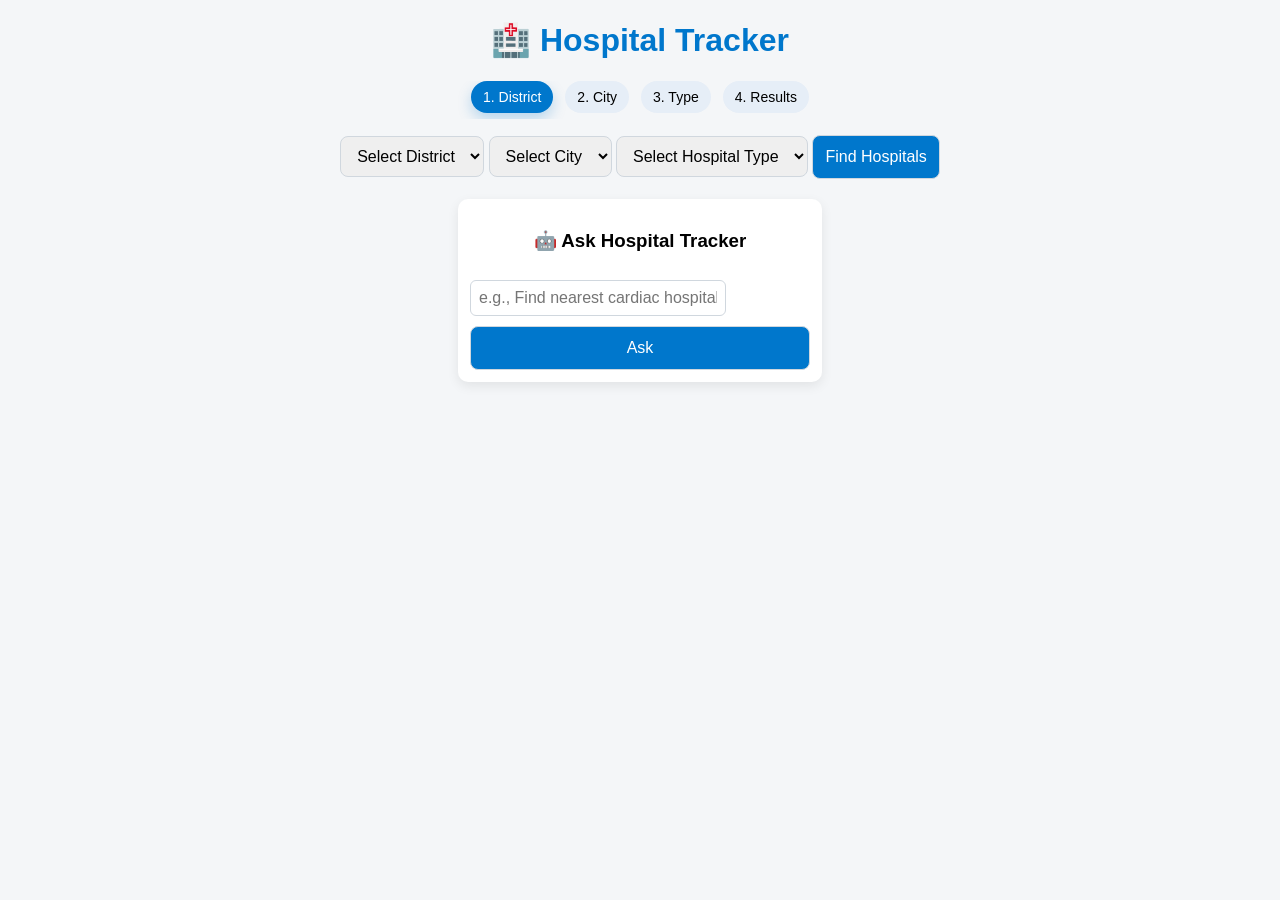
==== index.html @ 2f65fbce "Frontend for Hospital Tracker (live API wired)" ====
<!DOCTYPE html>
<html>
<head>
  <title>Hospital Tracker</title>
  <link rel="stylesheet" href="style.css">
  <meta name="viewport" content="width=device-width, initial-scale=1.0" />
</head>
<body>
  <h1>🏥 Hospital Tracker</h1>

  <div class="stepper">
  <span class="step active" id="step-1" data-step="1">1. District</span>
  <span class="step" id="step-2" data-step="2">2. City</span>
  <span class="step" id="step-3" data-step="3">3. Type</span>
  <span class="step" id="step-4" data-step="4">4. Results</span>
</div>

  <select id="district">
  <option value="">Select District</option>
</select>

  <select id="city">
    <option value="">Select City</option>
  </select>

  <select id="type">
    <option value="">Select Hospital Type</option>
    <option value="Private">Private</option>
    <option value="Government">Government</option>
  </select>

  <button onclick="findHospitals()">Find Hospitals</button>

  <div class="chat">
  <h3>🤖 Ask Hospital Tracker</h3>
  <input id="chatInput" placeholder="e.g., Find nearest cardiac hospital" />
  <button onclick="handleChat()">Ask</button>
  </div>

  <div id="results"></div>

  <script src="script.js"></script>
</body>
</html>
---- style.css ----
body {
  background-color: #f4f6f8;
  font-family: Arial;
  text-align: center;
}

/* Base responsive layout */
.container {
  max-width: 960px;
  margin: 0 auto;
  padding: 12px;
}

.filters, .chat {
  display: grid;
  grid-template-columns: 1fr;
  gap: 10px;
}

select, input, button {
  font-size: 16px; /* prevent iOS zoom */
  padding: 10px 12px;
  border-radius: 10px;
}

button {
  min-height: 44px; /* touch target */
}

/* Stepper responsive */
.stepper {
  display: flex;
  flex-wrap: wrap;
  gap: 8px;
  overflow-x: auto;
  padding-bottom: 6px;
}

.step {
  white-space: nowrap;
  flex: 0 0 auto;
}

/* Cards on mobile */
.card {
  padding: 12px;
  border-radius: 14px;
  margin: 10px 0;
}

.card h3 {
  font-size: 1.05rem;
  margin-bottom: 6px;
}

.card p, .card a {
  font-size: 0.95rem;
  line-height: 1.4;
}

/* Chat mobile */
.chat {
  width: 100%;
  max-width: 100%;
}

.chat input {
  width: 100%;
}

h1 {
  color: #0077cc;
}
.card {
  background: white;
  margin: 12px auto;
  padding: 16px;
  width: 320px;
  border-radius: 10px;
  box-shadow: 0 4px 12px rgba(0,0,0,0.1);
  text-align: left;
}
.stepper {
  display: flex;
  justify-content: center;
  gap: 12px;
  margin-bottom: 16px;
  flex-wrap: wrap;
}

.step {
  padding: 8px 12px;
  border-radius: 999px;
  background: #e6eef7;
  font-size: 14px;
}

.step.active {
  background: #0077cc;
  color: white;
}
select, button {
  padding: 10px 12px;
  border-radius: 8px;
  border: 1px solid #d0d7de;
}

button {
  background: #0077cc;
  color: white;
  cursor: pointer;
}

button:hover {
  opacity: 0.9;
}

a {
  display: inline-block;
  margin-top: 6px;
  text-decoration: none;
}
.chat {
  margin: 20px auto;
  width: 340px;
  background: #ffffff;
  padding: 12px;
  border-radius: 10px;
  box-shadow: 0 4px 12px rgba(0,0,0,0.08);
}

.chat input {
  width: 70%;
  padding: 8px;
  border-radius: 6px;
  border: 1px solid #d0d7de;
}

.step {
  cursor: pointer;
  transition: all 0.2s ease;
}

.step.active {
  background: #0077cc;
  color: #fff;
  box-shadow: 0 6px 14px rgba(0, 119, 204, 0.25);
}

.step.completed {
  background: #e8f6ee;
  color: #1f7a4d;
  box-shadow: inset 0 0 0 1px #a9e0c7;
}

.step.completed::before {
  content: "";
}

@media (min-width: 768px) {
  .filters {
    grid-template-columns: repeat(3, 1fr) auto;
    align-items: center;
  }

  .chat {
    max-width: 420px;
  }

  .container {
    padding: 20px;
  }
}
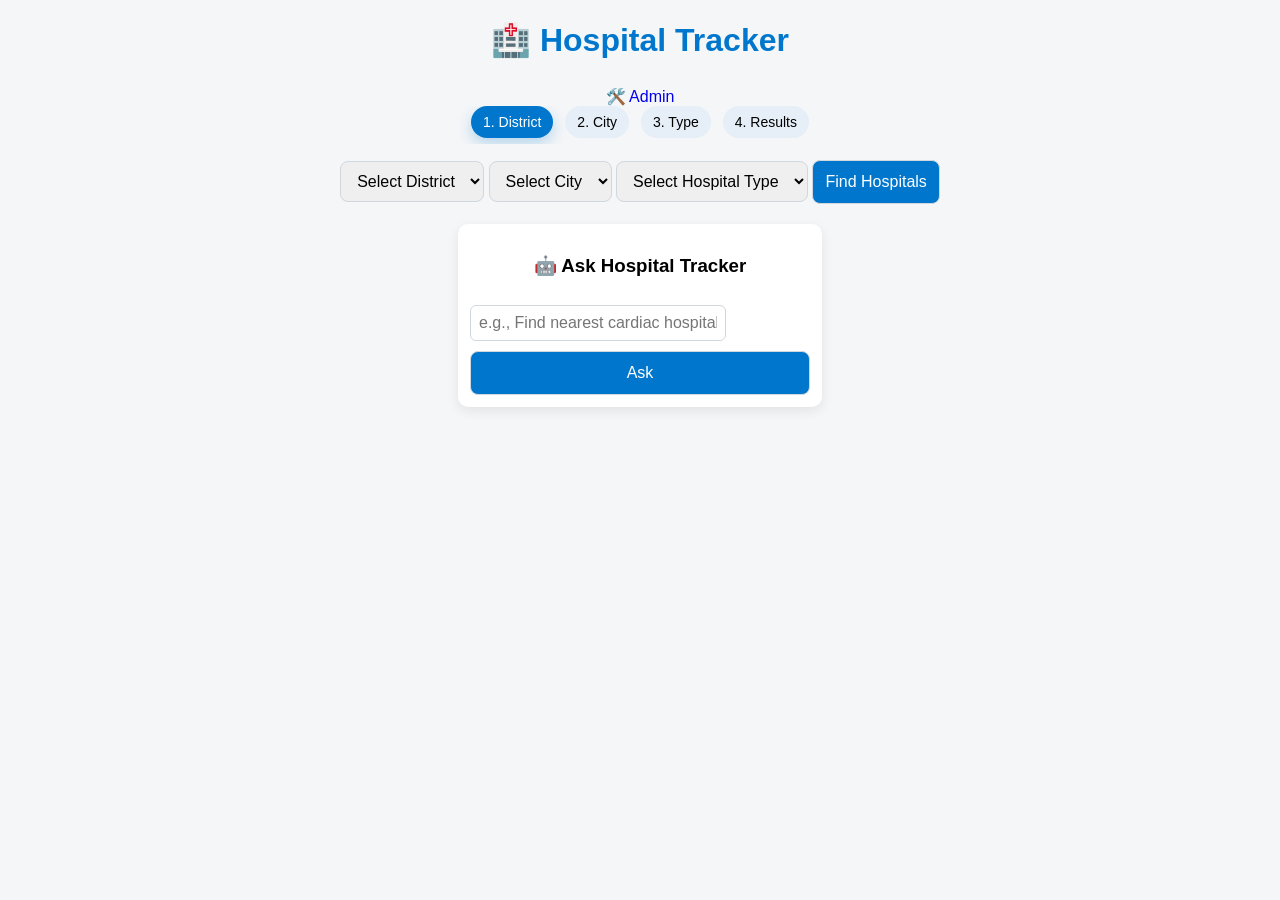
==== commit 7a26a011: "Update index.html" ====
--- a/index.html
+++ b/index.html
@@ -7,6 +7,8 @@
 </head>
 <body>
   <h1>🏥 Hospital Tracker</h1>
+
+  <a href="/admin.html" class="admin-link" title="Admin Panel">🛠️ Admin</a>
 
   <div class="stepper">
   <span class="step active" id="step-1" data-step="1">1. District</span>
@@ -41,4 +43,4 @@
 
   <script src="script.js"></script>
 </body>
-</html>+</html>
--- a/style.css
+++ b/style.css
@@ -170,4 +170,10 @@
   .container {
     padding: 20px;
   }
-}+}
+#loginBox {
+  max-width: 420px;
+  margin: 60px auto;
+  padding: 16px;
+  border-radius: 16px;
+}
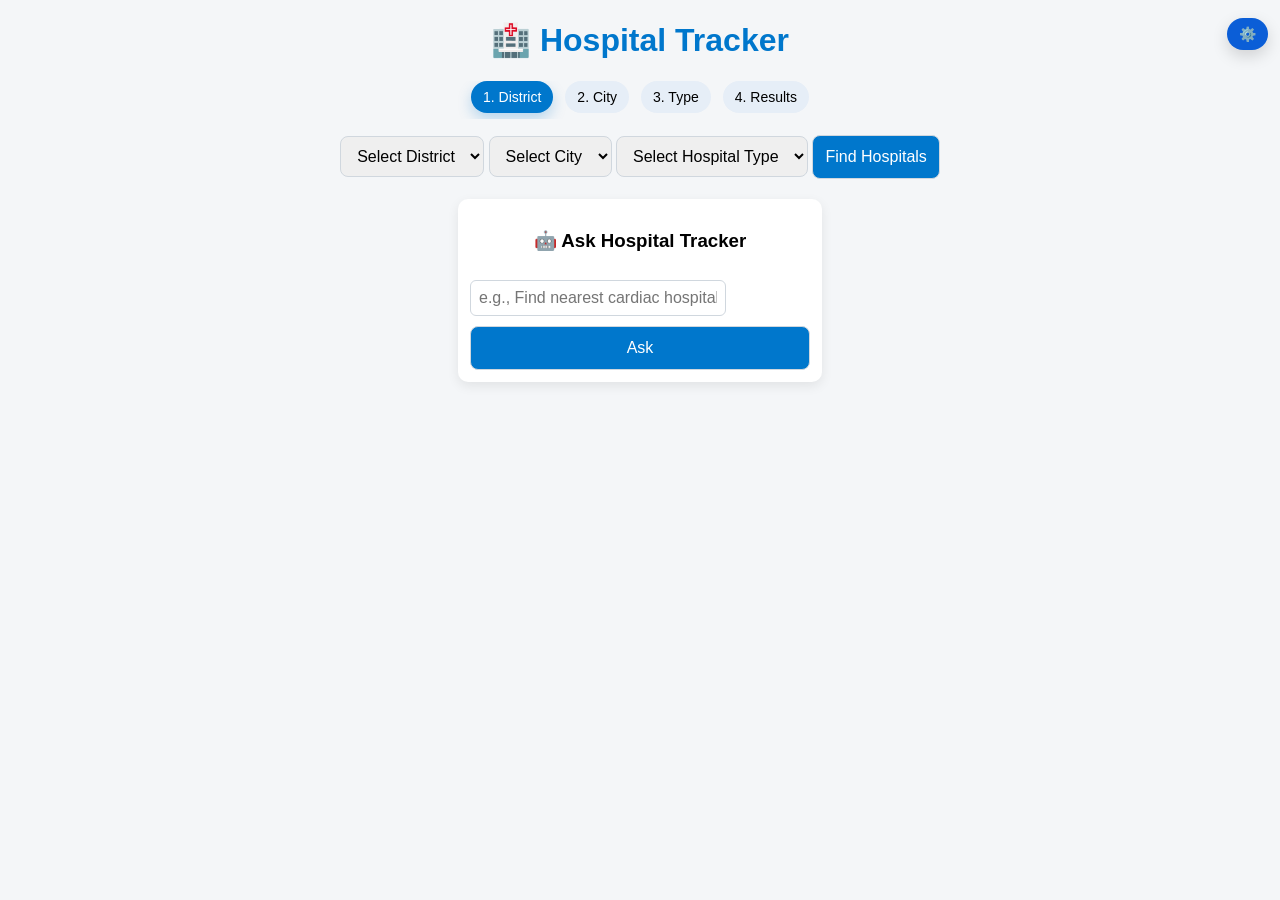
==== commit 20e7b75c: "Update index.html" ====
--- a/index.html
+++ b/index.html
@@ -8,7 +8,7 @@
 <body>
   <h1>🏥 Hospital Tracker</h1>
 
-  <a href="/admin.html" class="admin-link" title="Admin Panel">🛠️ Admin</a>
+  <a href="/admin.html" class="admin-link" aria-label="Admin" title="Admin Panel">⚙️</a>
 
   <div class="stepper">
   <span class="step active" id="step-1" data-step="1">1. District</span>
--- a/style.css
+++ b/style.css
@@ -177,3 +177,29 @@
   padding: 16px;
   border-radius: 16px;
 }
+.admin-link {
+  position: fixed;
+  top: 12px;
+  right: 12px;
+  padding: 8px 12px;
+  border-radius: 999px;
+  background: #0b5ed7;
+  color: #fff;
+  text-decoration: none;
+  font-size: 14px;
+  box-shadow: 0 6px 16px rgba(0,0,0,0.15);
+  z-index: 1000;
+}
+
+.admin-link:hover {
+  opacity: 0.9;
+}
+
+/* Mobile tweak */
+@media (max-width: 480px) {
+  .admin-link {
+    top: auto;
+    bottom: 12px;
+    right: 12px;
+  }
+}
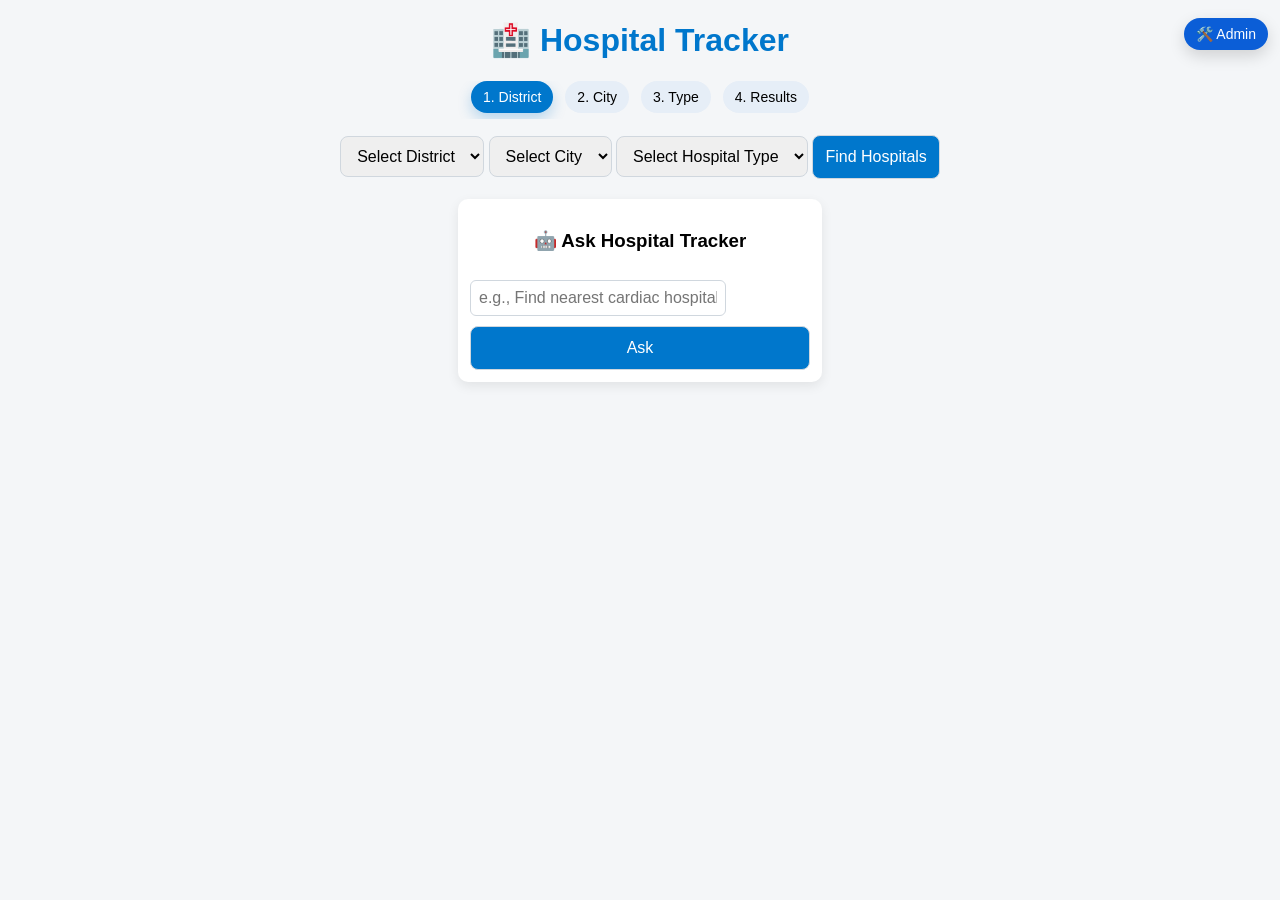
==== commit 7e6db636: "Update index.html" ====
--- a/index.html
+++ b/index.html
@@ -1,15 +1,13 @@
 <!DOCTYPE html>
 <html>
 <head>
-  <title>Hospital Tracker</title>
   <link rel="stylesheet" href="style.css">
+  <script src="script.js"></script>
+  <a href="admin.html" class="admin-link">🛠️ Admin</a>
   <meta name="viewport" content="width=device-width, initial-scale=1.0" />
 </head>
 <body>
   <h1>🏥 Hospital Tracker</h1>
-
-  <a href="/admin.html" class="admin-link" aria-label="Admin" title="Admin Panel">⚙️</a>
-
   <div class="stepper">
   <span class="step active" id="step-1" data-step="1">1. District</span>
   <span class="step" id="step-2" data-step="2">2. City</span>
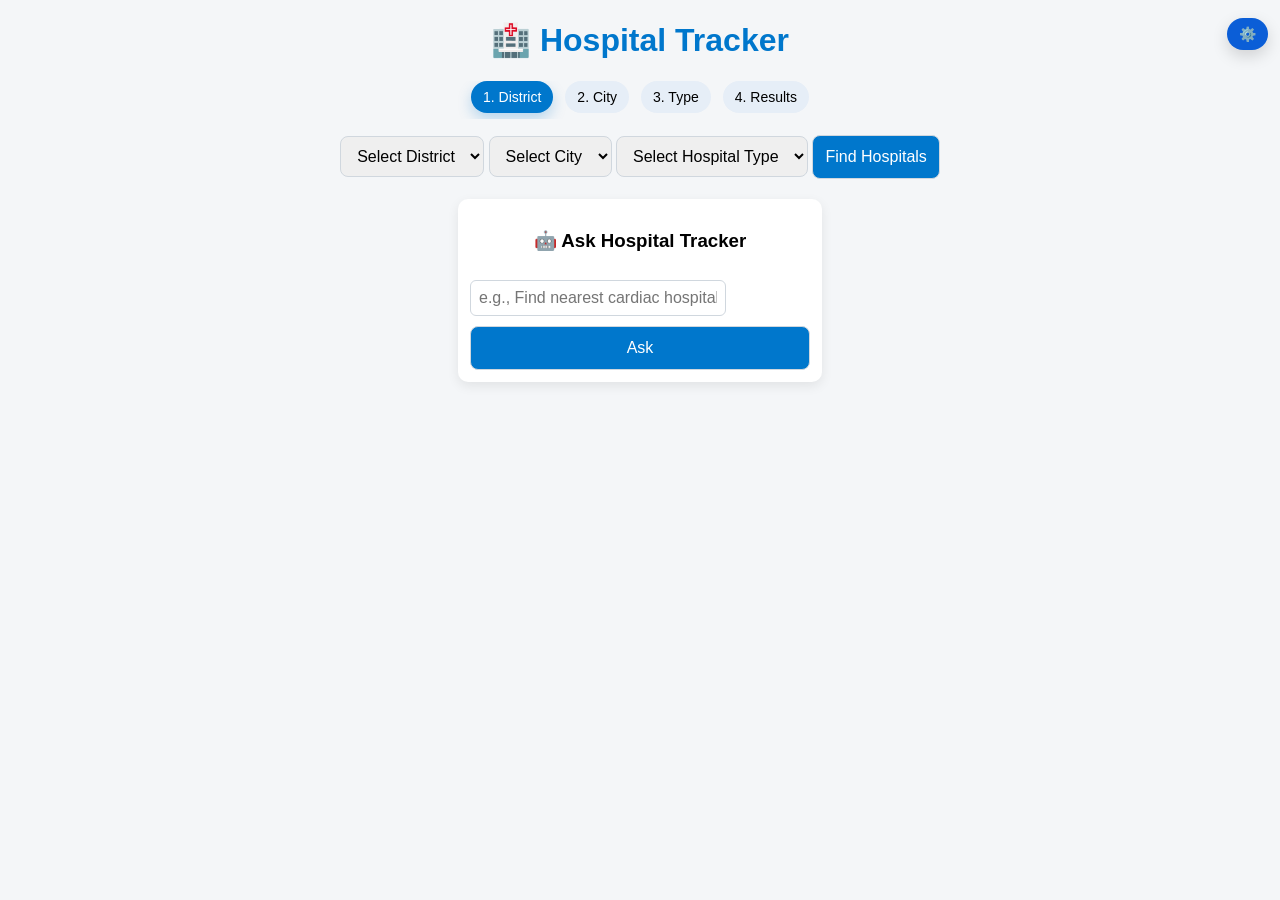
==== commit e7269cce: "Update index.html" ====
--- a/index.html
+++ b/index.html
@@ -1,10 +1,11 @@
 <!DOCTYPE html>
 <html>
 <head>
+  <meta charset="UTF-8">
   <link rel="stylesheet" href="style.css">
-  <script src="script.js"></script>
-  <a href="admin.html" class="admin-link">🛠️ Admin</a>
+  <script src="script.js" defer></script>
   <meta name="viewport" content="width=device-width, initial-scale=1.0" />
+  <a href="admin.html" class="admin-link">⚙️</a>
 </head>
 <body>
   <h1>🏥 Hospital Tracker</h1>
